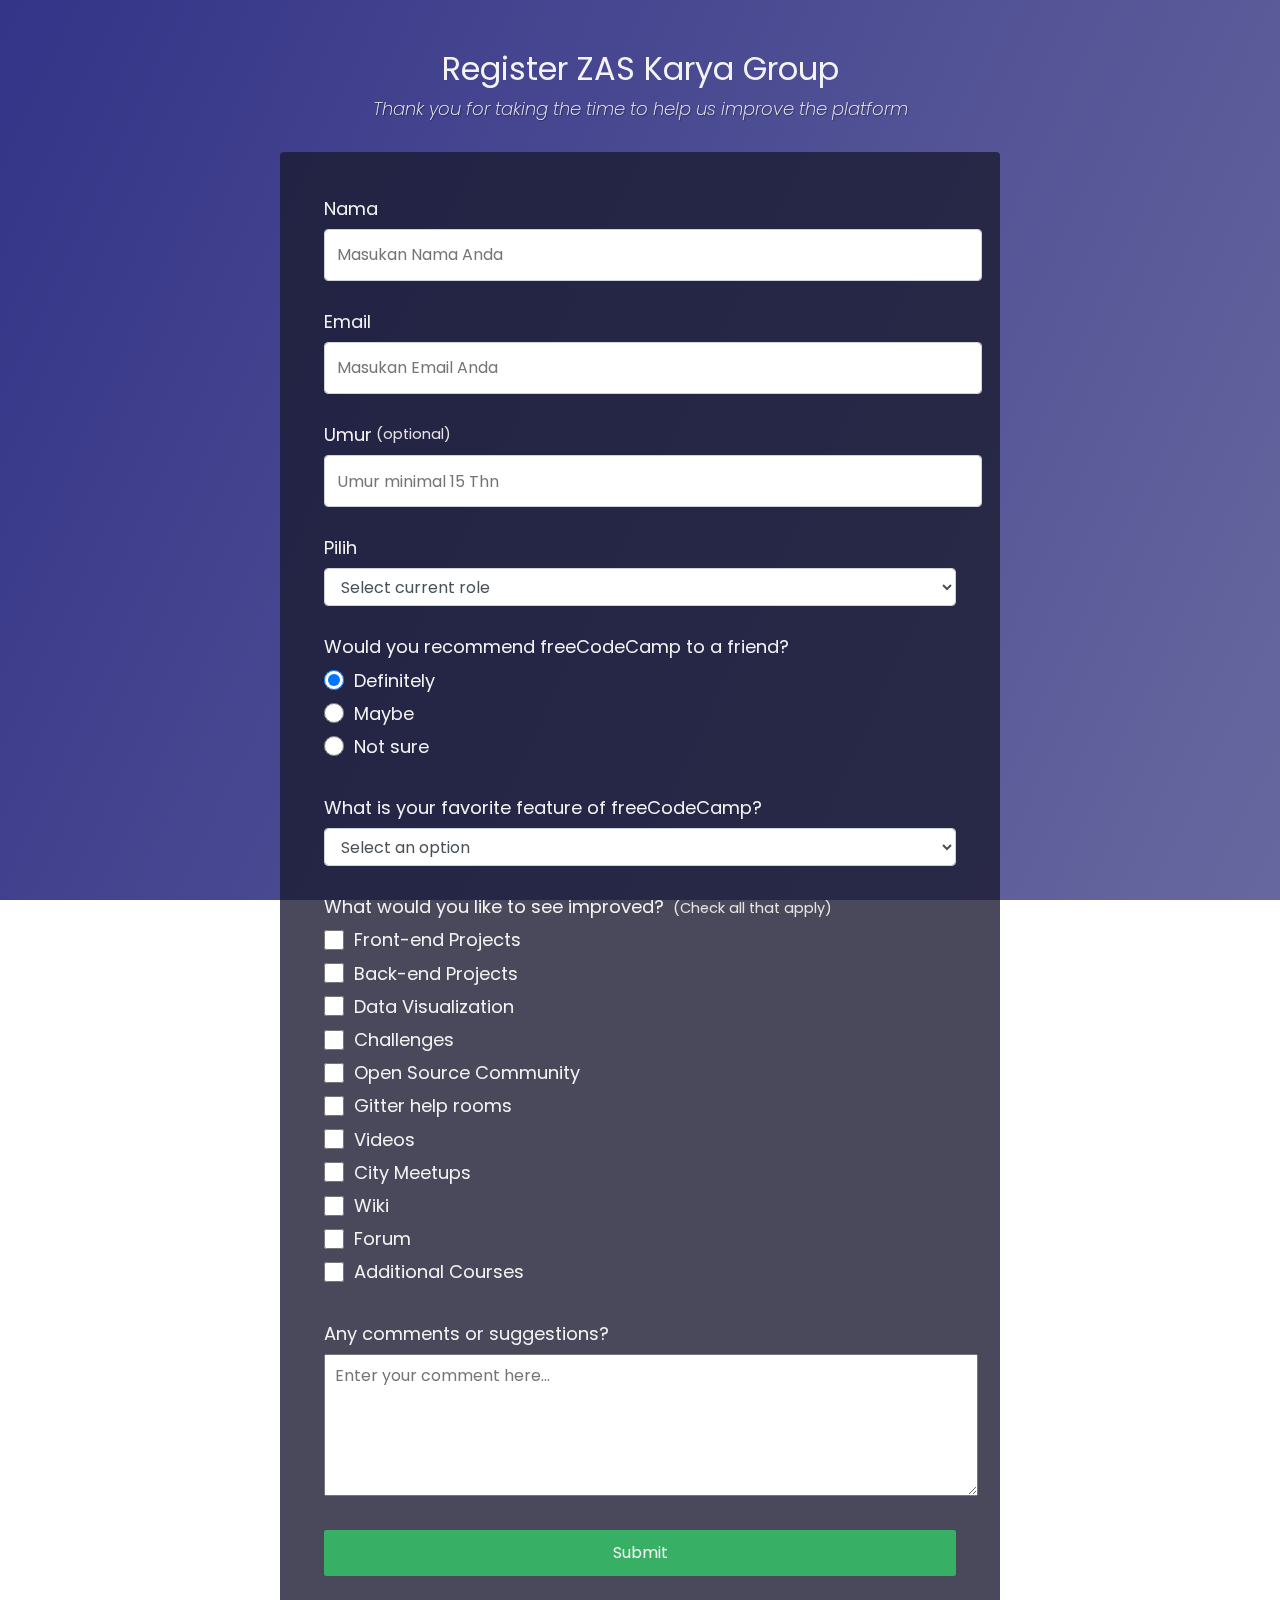
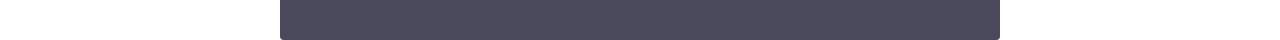
==== form/index.html @ 19dface5 "kelompok1" ====
<!DOCTYPE html>
<html>
  <head>
    <link rel="stylesheet" href="style.css"/>
  </head>
  <body>
    <div class="container">
      <header class="header">
        <h1 id="title" class="text-center">Register ZAS Karya Group</h1>
        <p id="description" class="description text-center">
          Thank you for taking the time to help us improve the platform
        </p>
      </header>
      <form id="survey-form">
        <div class="form-group">
          <label id="name-label" for="name">Nama</label>
          <input
            type="text"
            name="name"
            id="name"
            class="form-control"
            placeholder="Masukan Nama Anda"
            required
          />
        </div>
        <div class="form-group">
          <label id="email-label" for="email">Email</label>
          <input
            type="email"
            name="email"
            id="email"
            class="form-control"
            placeholder="Masukan Email Anda"
            required
          />
        </div>
        <div class="form-group">
          <label id="number-label" for="number"
            >Umur<span class="clue">(optional)</span></label
          >
          <input
            type="number"
            name="age"
            id="number"
            min="15"
            max="99"
            class="form-control"
            placeholder="Umur minimal 15 Thn"
          />
        </div>
        <div class="form-group">
          <p>Pilih</p>
          <select id="dropdown" name="role" class="form-control" required>
            <option disabled selected value>Select current role</option>
            <option value="student">Student</option>
            <option value="job">Full Time Job</option>
            <option value="learner">Full Time Learner</option>
            <option value="preferNo">Prefer not to say</option>
            <option value="other">Other</option>
          </select>
        </div>

        <div class="form-group">
          <p>Would you recommend freeCodeCamp to a friend?</p>
          <label>
            <input
              name="user-recommend"
              value="definitely"
              type="radio"
              class="input-radio"
              checked
            />Definitely</label
          >
          <label>
            <input
              name="user-recommend"
              value="maybe"
              type="radio"
              class="input-radio"
            />Maybe</label
          >

          <label
            ><input
              name="user-recommend"
              value="not-sure"
              type="radio"
              class="input-radio"
            />Not sure</label
          >
        </div>

        <div class="form-group">
          <p>What is your favorite feature of freeCodeCamp?</p>
          <select id="most-like" name="mostLike" class="form-control" required>
            <option disabled selected value>Select an option</option>
            <option value="challenges">Challenges</option>
            <option value="projects">Projects</option>
            <option value="community">Community</option>
            <option value="openSource">Open Source</option>
          </select>
        </div>

        <div class="form-group">
          <p>
            What would you like to see improved?
            <span class="clue">(Check all that apply)</span>
          </p>

          <label
            ><input
              name="prefer"
              value="front-end-projects"
              type="checkbox"
              class="input-checkbox"
            />Front-end Projects</label
          >
          <label>
            <input
              name="prefer"
              value="back-end-projects"
              type="checkbox"
              class="input-checkbox"
            />Back-end Projects</label
          >
          <label
            ><input
              name="prefer"
              value="data-visualization"
              type="checkbox"
              class="input-checkbox"
            />Data Visualization</label
          >
          <label
            ><input
              name="prefer"
              value="challenges"
              type="checkbox"
              class="input-checkbox"
            />Challenges</label
          >
          <label
            ><input
              name="prefer"
              value="open-source-community"
              type="checkbox"
              class="input-checkbox"
            />Open Source Community</label
          >
          <label
            ><input
              name="prefer"
              value="gitter-help-rooms"
              type="checkbox"
              class="input-checkbox"
            />Gitter help rooms</label
          >
          <label
            ><input
              name="prefer"
              value="videos"
              type="checkbox"
              class="input-checkbox"
            />Videos</label
          >
          <label
            ><input
              name="prefer"
              value="city-meetups"
              type="checkbox"
              class="input-checkbox"
            />City Meetups</label
          >
          <label
            ><input
              name="prefer"
              value="wiki"
              type="checkbox"
              class="input-checkbox"
            />Wiki</label
          >
          <label
            ><input
              name="prefer"
              value="forum"
              type="checkbox"
              class="input-checkbox"
            />Forum</label
          >
          <label
            ><input
              name="prefer"
              value="additional-courses"
              type="checkbox"
              class="input-checkbox"
            />Additional Courses</label
          >
        </div>

        <div class="form-group">
          <p>Any comments or suggestions?</p>
          <textarea
            id="comments"
            class="input-textarea"
            name="comment"
            placeholder="Enter your comment here..."
          ></textarea>
        </div>

        <div class="form-group">
          <button type="submit" id="submit" class="submit-button">
            Submit
          </button>
        </div>
      </form>
    </div>
  </body>
</html>
---- form/style.css ----
@import url('https://fonts.googleapis.com/css?family=Poppins:200i,400&display=swap');

:root {
  --color-white: #f3f3f3;
  --color-darkblue: #1b1b32;
  --color-darkblue-alpha: rgba(27, 27, 50, 0.8);
  --color-green: #37af65;
}

body {
  font-family: 'Poppins', sans-serif;
  font-size: 1rem;
  font-weight: 400;
  line-height: 1.4;
  color: var(--color-white);
  margin: 0;
}

/* mobile friendly alternative to using background-attachment: fixed */
body::before {
  content: '';
  position: fixed;
  top: 0;
  left: 0;
  height: 100%;
  width: 100%;
  z-index: -1;
  background: var(--color-darkblue);
  background-image: linear-gradient(
      115deg,
      rgba(58, 58, 158, 0.8),
      rgba(136, 136, 206, 0.7)
    ),
    url(https://cdn.freecodecamp.org/testable-projects-fcc/images/survey-form-background.jpeg);
  background-size: cover;
  background-repeat: no-repeat;
  background-position: center;
}

h1 {
  font-weight: 400;
  line-height: 1.2;
}

p {
  font-size: 1.125rem;
}

h1,
p {
  margin-top: 0;
  margin-bottom: 0.5rem;
}

label {
  display: flex;
  align-items: center;
  font-size: 1.125rem;
  margin-bottom: 0.5rem;
}

input,
button,
select,
textarea {
  margin: 0;
  font-family: inherit;
  font-size: inherit;
  line-height: inherit;
}

button {
  border: none;
}

.container {
  width: 100%;
  margin: 3.125rem auto 0 auto;
}

@media (min-width: 576px) {
  .container {
    max-width: 540px;
  }
}

@media (min-width: 768px) {
  .container {
    max-width: 720px;
  }
}

.header {
  padding: 0 0.625rem;
  margin-bottom: 1.875rem;
}

.description {
  font-style: italic;
  font-weight: 200;
  text-shadow: 1px 1px 1px rgba(0, 0, 0, 0.4);
}

.clue {
  margin-left: 0.25rem;
  font-size: 0.9rem;
  color: #e4e4e4;
}

.text-center {
  text-align: center;
}

/* form */

form {
  background: var(--color-darkblue-alpha);
  padding: 2.5rem 0.625rem;
  border-radius: 0.25rem;
}

@media (min-width: 480px) {
  form {
    padding: 2.5rem;
  }
}

.form-group {
  margin: 0 auto 1.25rem auto;
  padding: 0.25rem;
}

.form-control {
  display: block;
  width: 100%;
  height: 2.375rem;
  padding: 0.375rem 0.75rem;
  color: #495057;
  background-color: #fff;
  background-clip: padding-box;
  border: 1px solid #ced4da;
  border-radius: 0.25rem;
  transition: border-color 0.15s ease-in-out, box-shadow 0.15s ease-in-out;
}

.form-control:focus {
  border-color: #80bdff;
  outline: 0;
  box-shadow: 0 0 0 0.2rem rgba(0, 123, 255, 0.25);
}

.input-radio,
.input-checkbox {
  display: inline-block;
  margin-right: 0.625rem;
  min-height: 1.25rem;
  min-width: 1.25rem;
}

.input-textarea {
  min-height: 120px;
  width: 100%;
  padding: 0.625rem;
  resize: vertical;
}

.submit-button {
  display: block;
  width: 100%;
  padding: 0.75rem;
  background: var(--color-green);
  color: inherit;
  border-radius: 2px;
  cursor: pointer;
}
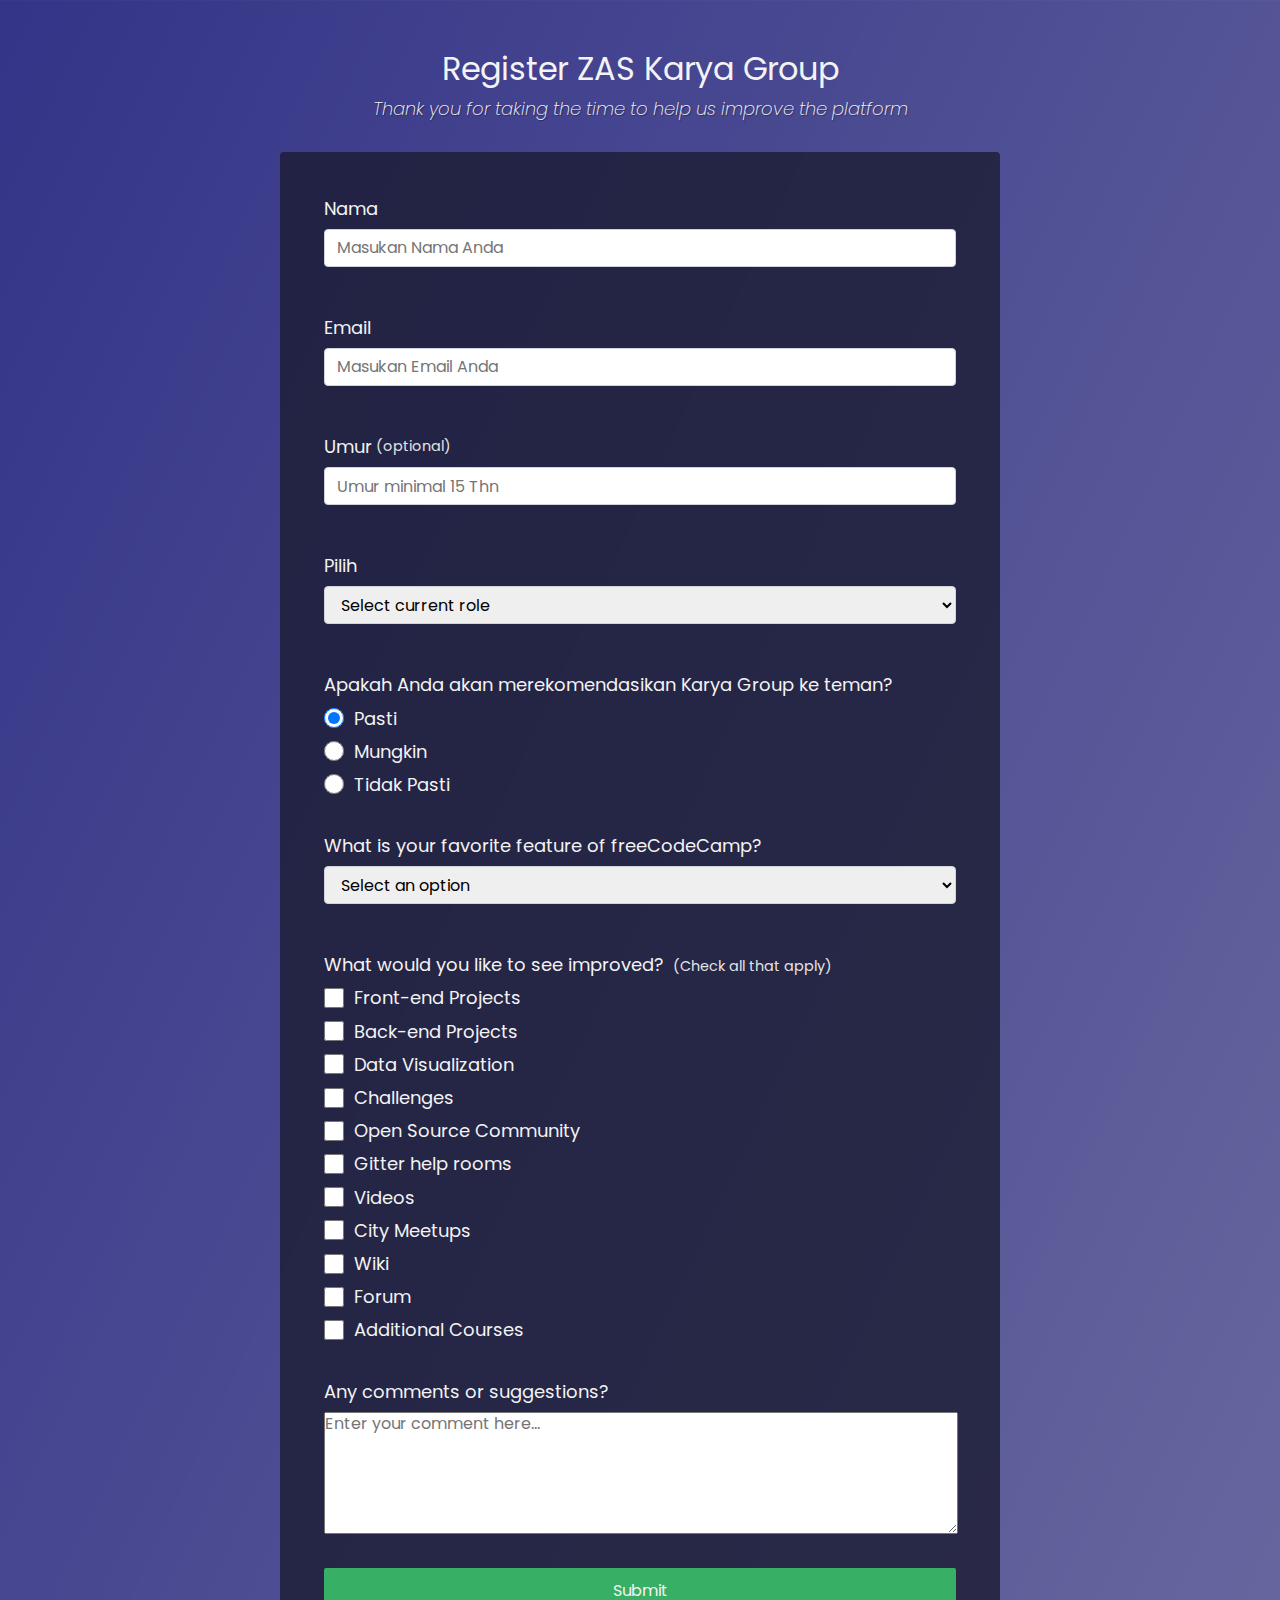
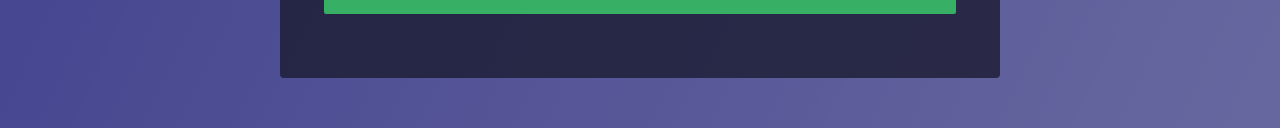
==== commit 6ab3bd52: "update" ====
--- a/form/index.html
+++ b/form/index.html
@@ -61,7 +61,7 @@
         </div>
 
         <div class="form-group">
-          <p>Would you recommend freeCodeCamp to a friend?</p>
+          <p>Apakah Anda akan merekomendasikan Karya Group ke teman?</p>
           <label>
             <input
               name="user-recommend"
@@ -69,7 +69,7 @@
               type="radio"
               class="input-radio"
               checked
-            />Definitely</label
+            />Pasti</label
           >
           <label>
             <input
@@ -77,7 +77,7 @@
               value="maybe"
               type="radio"
               class="input-radio"
-            />Maybe</label
+            />Mungkin</label
           >
 
           <label
@@ -86,7 +86,7 @@
               value="not-sure"
               type="radio"
               class="input-radio"
-            />Not sure</label
+            />Tidak Pasti</label
           >
         </div>
 
--- a/form/style.css
+++ b/form/style.css
@@ -7,24 +7,18 @@
   --color-green: #37af65;
 }
 
-body {
+.container {
   font-family: 'Poppins', sans-serif;
   font-size: 1rem;
   font-weight: 400;
   line-height: 1.4;
-  color: var(--color-white);
-  margin: 0;
+  color: var(--color-white);  
+  width: 100%;
+  margin: 50px auto;
 }
 
 /* mobile friendly alternative to using background-attachment: fixed */
-body::before {
-  content: '';
-  position: fixed;
-  top: 0;
-  left: 0;
-  height: 100%;
-  width: 100%;
-  z-index: -1;
+body {
   background: var(--color-darkblue);
   background-image: linear-gradient(
       115deg,
@@ -33,7 +27,6 @@
     ),
     url(https://cdn.freecodecamp.org/testable-projects-fcc/images/survey-form-background.jpeg);
   background-size: cover;
-  background-repeat: no-repeat;
   background-position: center;
 }
 
@@ -71,11 +64,6 @@
 
 button {
   border: none;
-}
-
-.container {
-  width: 100%;
-  margin: 3.125rem auto 0 auto;
 }
 
 @media (min-width: 576px) {
@@ -128,6 +116,7 @@
 .form-group {
   margin: 0 auto 1.25rem auto;
   padding: 0.25rem;
+  
 }
 
 .form-control {
@@ -135,12 +124,10 @@
   width: 100%;
   height: 2.375rem;
   padding: 0.375rem 0.75rem;
-  color: #495057;
-  background-color: #fff;
-  background-clip: padding-box;
   border: 1px solid #ced4da;
   border-radius: 0.25rem;
-  transition: border-color 0.15s ease-in-out, box-shadow 0.15s ease-in-out;
+  margin: 0 auto 1.25rem auto;
+  box-sizing: border-box;
 }
 
 .form-control:focus {
@@ -151,16 +138,15 @@
 
 .input-radio,
 .input-checkbox {
-  display: inline-block;
   margin-right: 0.625rem;
   min-height: 1.25rem;
   min-width: 1.25rem;
 }
 
 .input-textarea {
-  min-height: 120px;
+  height: 120px;
   width: 100%;
-  padding: 0.625rem;
+  padding: 0rem;
   resize: vertical;
 }
 
@@ -172,4 +158,4 @@
   color: inherit;
   border-radius: 2px;
   cursor: pointer;
-}+}
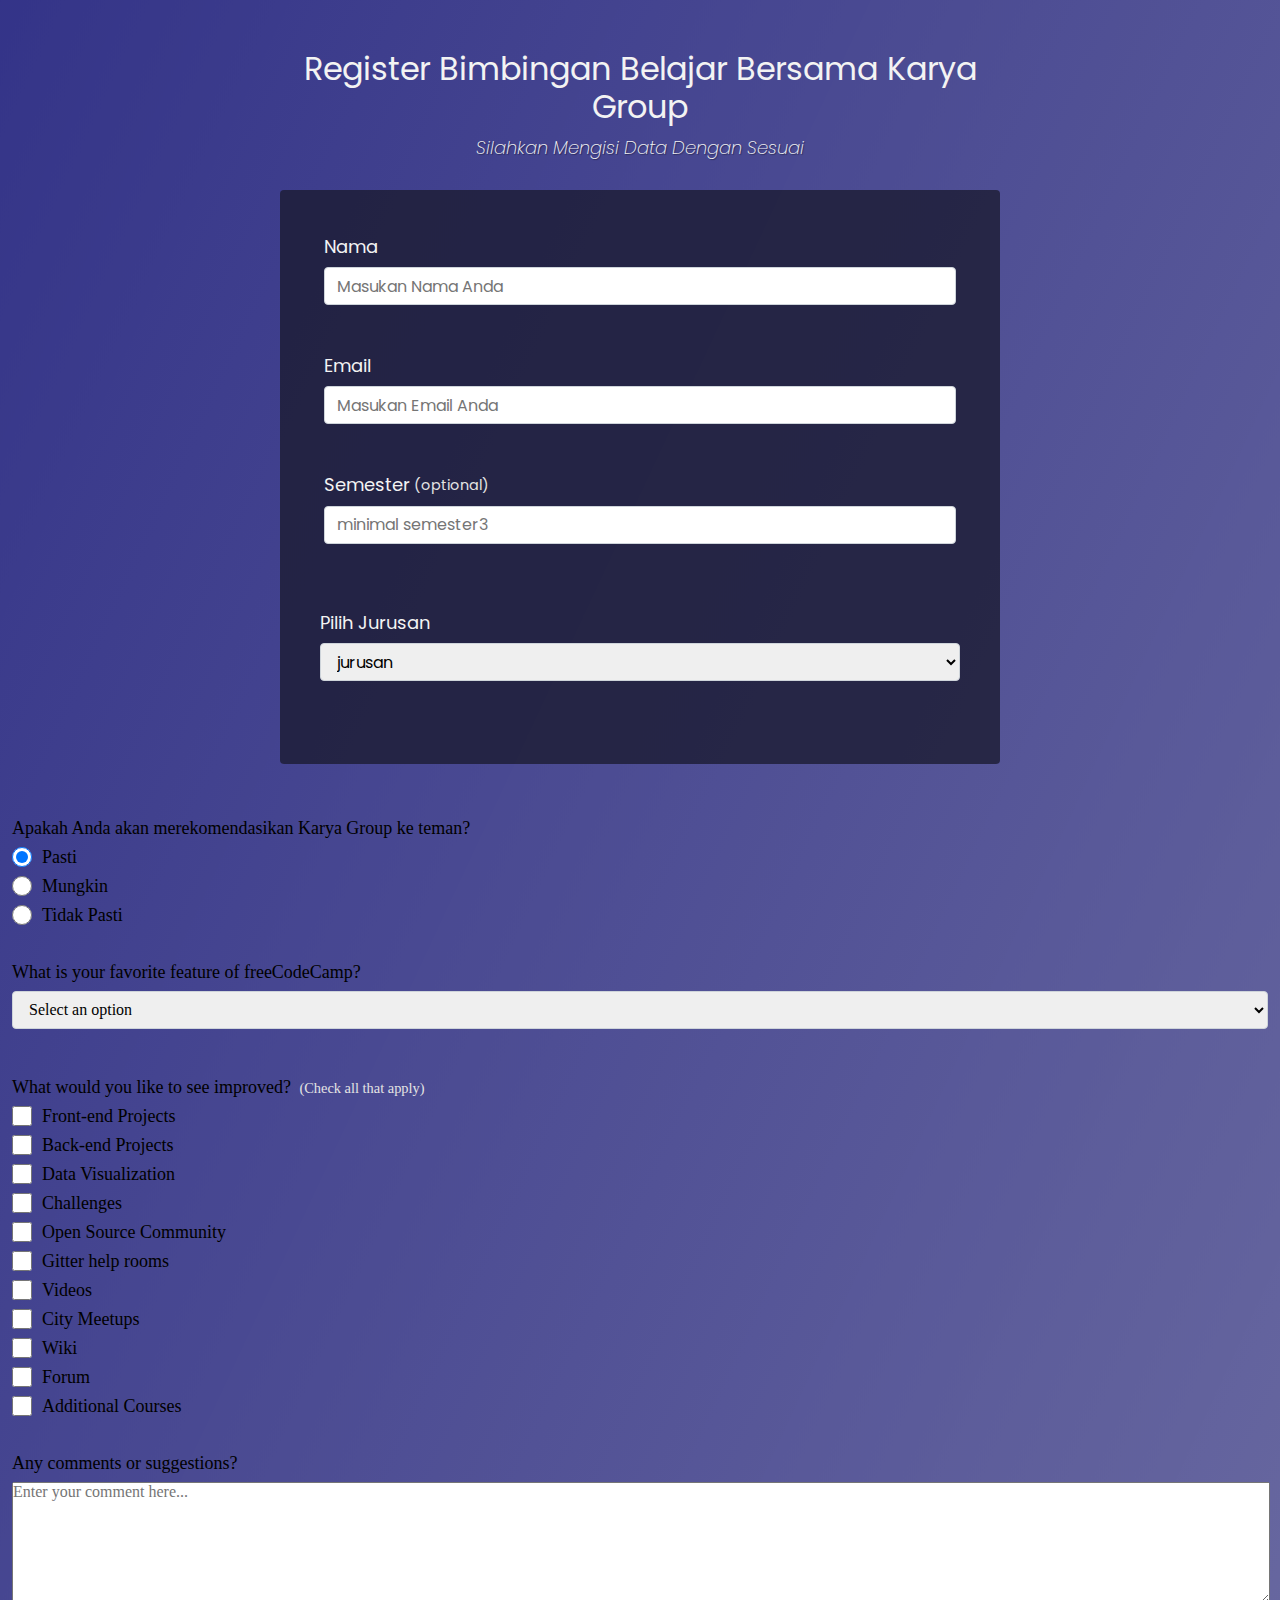
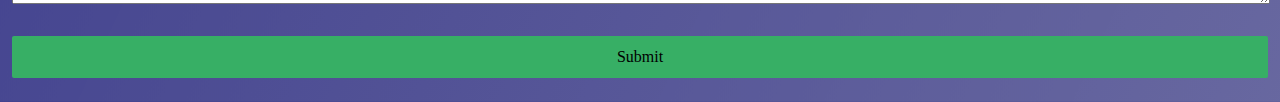
==== commit d67ddf38: "update" ====
--- a/form/index.html
+++ b/form/index.html
@@ -6,9 +6,9 @@
   <body>
     <div class="container">
       <header class="header">
-        <h1 id="title" class="text-center">Register ZAS Karya Group</h1>
+        <h1 id="title" class="text-center">Register Bimbingan Belajar Bersama Karya Group</h1>
         <p id="description" class="description text-center">
-          Thank you for taking the time to help us improve the platform
+    Silahkan Mengisi Data Dengan Sesuai
         </p>
       </header>
       <form id="survey-form">
@@ -36,7 +36,7 @@
         </div>
         <div class="form-group">
           <label id="number-label" for="number"
-            >Umur<span class="clue">(optional)</span></label
+            >Semester<span class="clue">(optional)</span></label
           >
           <input
             type="number"
@@ -45,17 +45,24 @@
             min="15"
             max="99"
             class="form-control"
-            placeholder="Umur minimal 15 Thn"
+            placeholder="minimal semester3 "
           />
         </div>
-        <div class="form-group">
-          <p>Pilih</p>
+        <dive class="form-group">
+          <p> Pilih Jurusan</p>
           <select id="dropdown" name="role" class="form-control" required>
-            <option disabled selected value>Select current role</option>
-            <option value="student">Student</option>
-            <option value="job">Full Time Job</option>
-            <option value="learner">Full Time Learner</option>
-            <option value="preferNo">Prefer not to say</option>
+            <option disabled selected value>jurusan</option>
+            <option value="Sipil">Teknik Sipil</option>
+            <option value="job"> Teknik Mesin</option>
+            <option value="learner">Teknik Industri</option>
+            <option value="learner">Teknik Kimia</option>
+            <option value="learner">Teknik Elektro</option>
+            <option value="learner">Teknik Arsitektur</option>
+            <option value="learner">Teknik Informatika</option>
+            <option value="learner">Sistem Informasi</option>
+            <option value="learner">Teknik Material</option>
+            <option value="preferNo">Teknik Logistik
+            </option>
             <option value="other">Other</option>
           </select>
         </div>
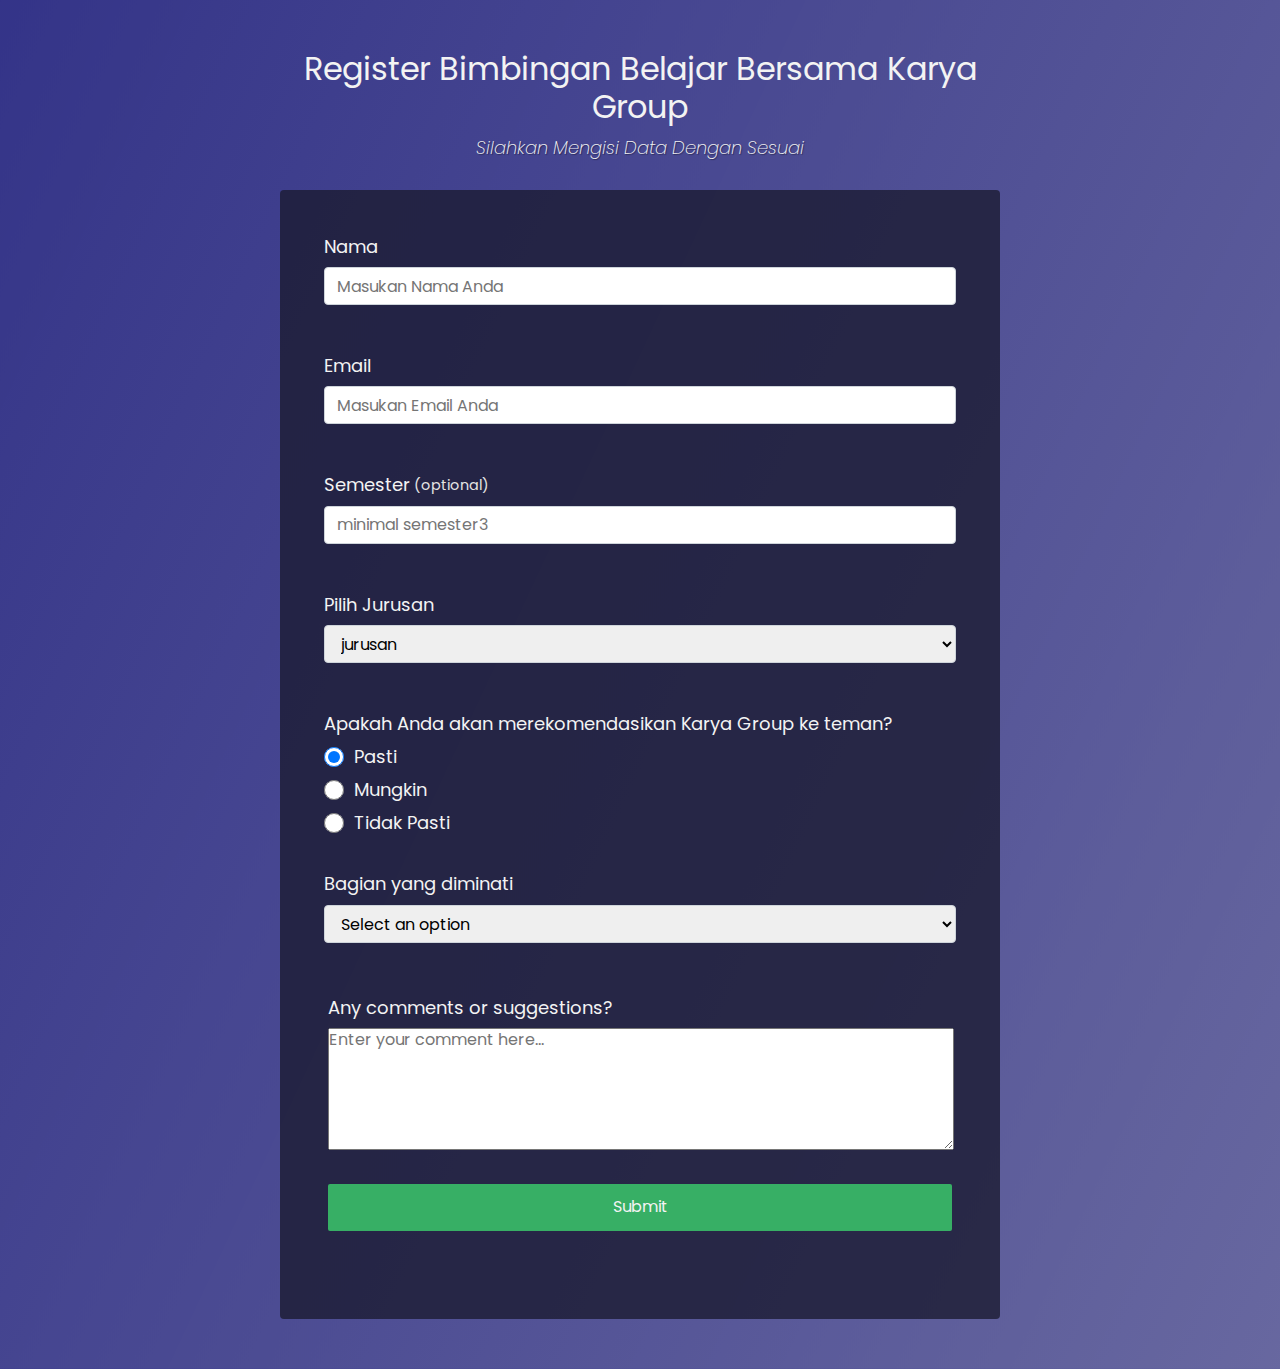
==== commit 78dffad1: "update1" ====
--- a/form/index.html
+++ b/form/index.html
@@ -42,13 +42,13 @@
             type="number"
             name="age"
             id="number"
-            min="15"
-            max="99"
+            min="3"
+            max="8"
             class="form-control"
             placeholder="minimal semester3 "
           />
         </div>
-        <dive class="form-group">
+        <div class="form-group">
           <p> Pilih Jurusan</p>
           <select id="dropdown" name="role" class="form-control" required>
             <option disabled selected value>jurusan</option>
@@ -63,7 +63,7 @@
             <option value="learner">Teknik Material</option>
             <option value="preferNo">Teknik Logistik
             </option>
-            <option value="other">Other</option>
+         
           </select>
         </div>
 
@@ -98,111 +98,17 @@
         </div>
 
         <div class="form-group">
-          <p>What is your favorite feature of freeCodeCamp?</p>
+          <p>Bagian yang diminati</p>
           <select id="most-like" name="mostLike" class="form-control" required>
             <option disabled selected value>Select an option</option>
-            <option value="challenges">Challenges</option>
-            <option value="projects">Projects</option>
-            <option value="community">Community</option>
-            <option value="openSource">Open Source</option>
+            <option value="Sains">Sains</option>
+            <option value="Robotika">Robotika</option>
+            <option value="Multimedia/Programming">Multimedia/Programming</option>
+            <option value="Desain">Desain</option>
           </select>
         </div>
 
         <div class="form-group">
-          <p>
-            What would you like to see improved?
-            <span class="clue">(Check all that apply)</span>
-          </p>
-
-          <label
-            ><input
-              name="prefer"
-              value="front-end-projects"
-              type="checkbox"
-              class="input-checkbox"
-            />Front-end Projects</label
-          >
-          <label>
-            <input
-              name="prefer"
-              value="back-end-projects"
-              type="checkbox"
-              class="input-checkbox"
-            />Back-end Projects</label
-          >
-          <label
-            ><input
-              name="prefer"
-              value="data-visualization"
-              type="checkbox"
-              class="input-checkbox"
-            />Data Visualization</label
-          >
-          <label
-            ><input
-              name="prefer"
-              value="challenges"
-              type="checkbox"
-              class="input-checkbox"
-            />Challenges</label
-          >
-          <label
-            ><input
-              name="prefer"
-              value="open-source-community"
-              type="checkbox"
-              class="input-checkbox"
-            />Open Source Community</label
-          >
-          <label
-            ><input
-              name="prefer"
-              value="gitter-help-rooms"
-              type="checkbox"
-              class="input-checkbox"
-            />Gitter help rooms</label
-          >
-          <label
-            ><input
-              name="prefer"
-              value="videos"
-              type="checkbox"
-              class="input-checkbox"
-            />Videos</label
-          >
-          <label
-            ><input
-              name="prefer"
-              value="city-meetups"
-              type="checkbox"
-              class="input-checkbox"
-            />City Meetups</label
-          >
-          <label
-            ><input
-              name="prefer"
-              value="wiki"
-              type="checkbox"
-              class="input-checkbox"
-            />Wiki</label
-          >
-          <label
-            ><input
-              name="prefer"
-              value="forum"
-              type="checkbox"
-              class="input-checkbox"
-            />Forum</label
-          >
-          <label
-            ><input
-              name="prefer"
-              value="additional-courses"
-              type="checkbox"
-              class="input-checkbox"
-            />Additional Courses</label
-          >
-        </div>
 
         <div class="form-group">
           <p>Any comments or suggestions?</p>
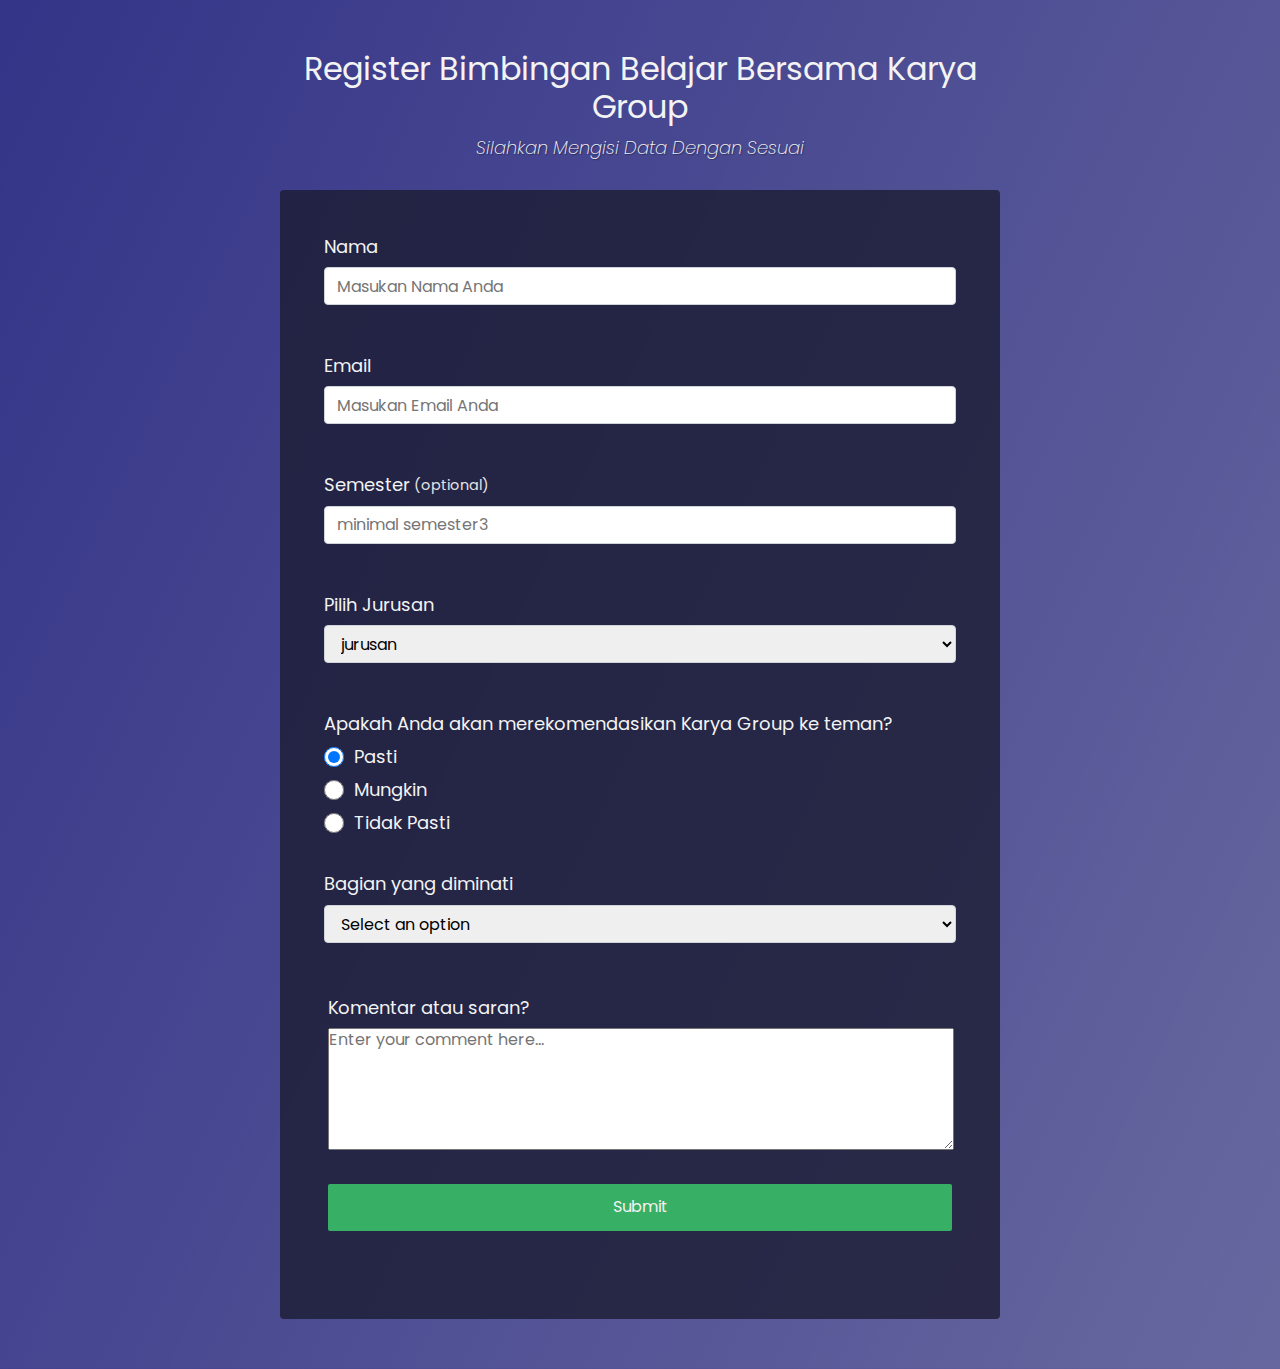
==== commit 80c2010a: "update" ====
--- a/form/index.html
+++ b/form/index.html
@@ -53,15 +53,15 @@
           <select id="dropdown" name="role" class="form-control" required>
             <option disabled selected value>jurusan</option>
             <option value="Sipil">Teknik Sipil</option>
-            <option value="job"> Teknik Mesin</option>
-            <option value="learner">Teknik Industri</option>
-            <option value="learner">Teknik Kimia</option>
-            <option value="learner">Teknik Elektro</option>
-            <option value="learner">Teknik Arsitektur</option>
-            <option value="learner">Teknik Informatika</option>
-            <option value="learner">Sistem Informasi</option>
-            <option value="learner">Teknik Material</option>
-            <option value="preferNo">Teknik Logistik
+            <option value="Mesin"> Teknik Mesin</option>
+            <option value="Industri">Teknik Industri</option>
+            <option value="Kimia">Teknik Kimia</option>
+            <option value="Elektro">Teknik Elektro</option>
+            <option value="Arsitektur">Teknik Arsitektur</option>
+            <option value="Informatika">Teknik Informatika</option>
+            <option value="Sistem">Sistem Informasi</option>
+            <option value="Material">Teknik Material</option>
+            <option value="Logistik">Teknik Logistik
             </option>
          
           </select>
@@ -111,7 +111,7 @@
         <div class="form-group">
 
         <div class="form-group">
-          <p>Any comments or suggestions?</p>
+          <p>Komentar atau saran?</p>
           <textarea
             id="comments"
             class="input-textarea"
